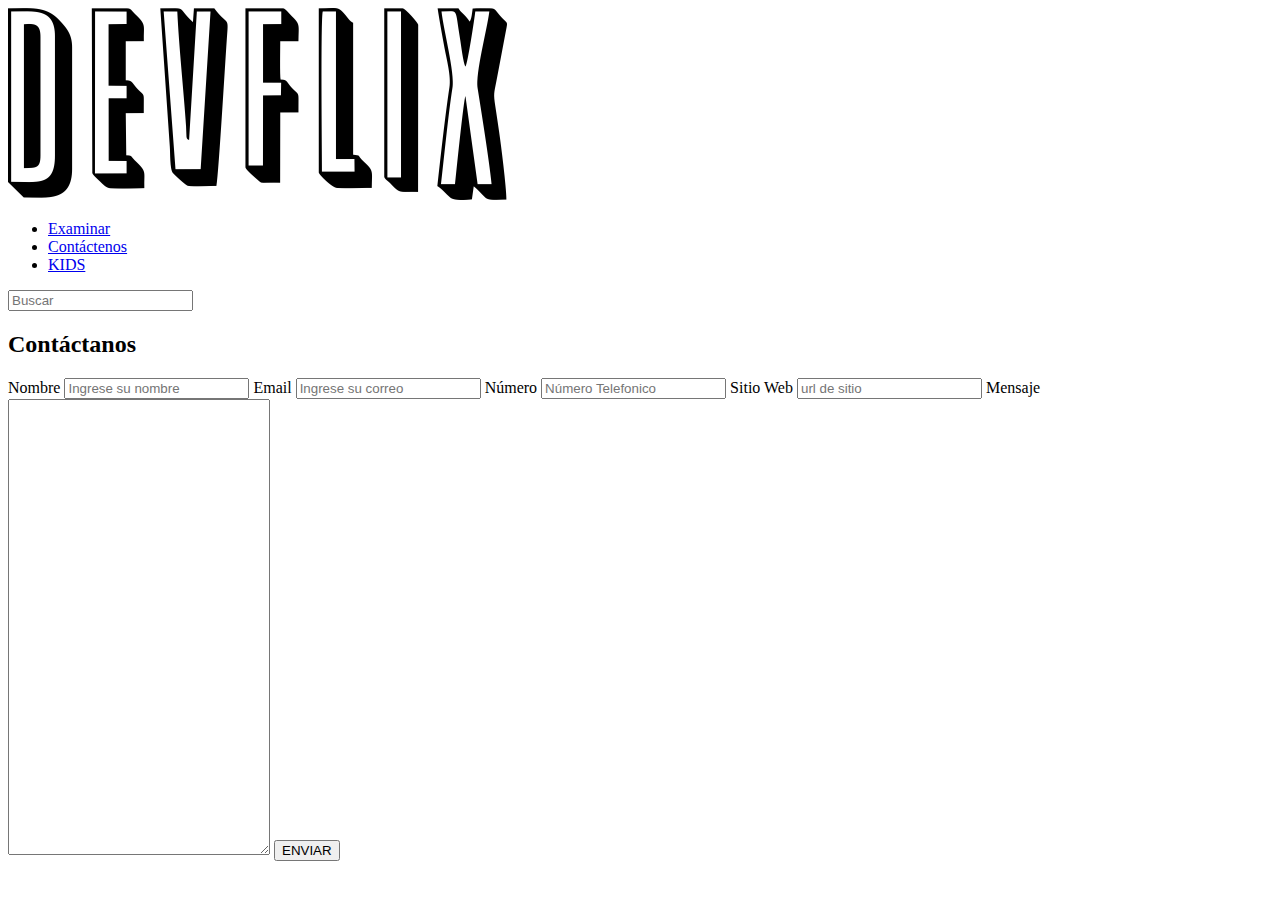
==== contacto.html @ edfd6145 "Modificar index.htmt, Completar Contacto.html" ====
<!DOCTYPE html>
<html lang="en">
<head>
	<meta charset="UTF-8">
	<title>CONTACTO</title>
</head>
<body>
	<header>
			<img src="imagenes/devflix-logo.png" alt="">
				<nav>
					<ul>
						<li><a href="#">Examinar</a></li>
						<li><a href="contacto.html">Contáctenos</a></li>
						<li><a href="#">KIDS</a></li>
					</ul>
				</nav>
			<input type="text" placeholder="Buscar"/>		
	</header>
	<section>
		<form action="">
			<h2>Contáctanos</h2>
			<label for="">Nombre</label>
			<input type="text" placeholder="Ingrese su nombre"/>
			<label for="">Email</label>
			<input type="text" placeholder="Ingrese su correo"/>
			<label for="">Número</label>
			<input type="text" placeholder="Número Telefonico">
			<label for="">Sitio Web</label>
			<input type="text" placeholder="url de sitio">
			<label for="">Mensaje</label>
			<textarea name="Texto" id="idtext" cols="30" rows="30"></textarea>
			<input type="button" value="ENVIAR">
		</form>

	</section>

</body>
</html>
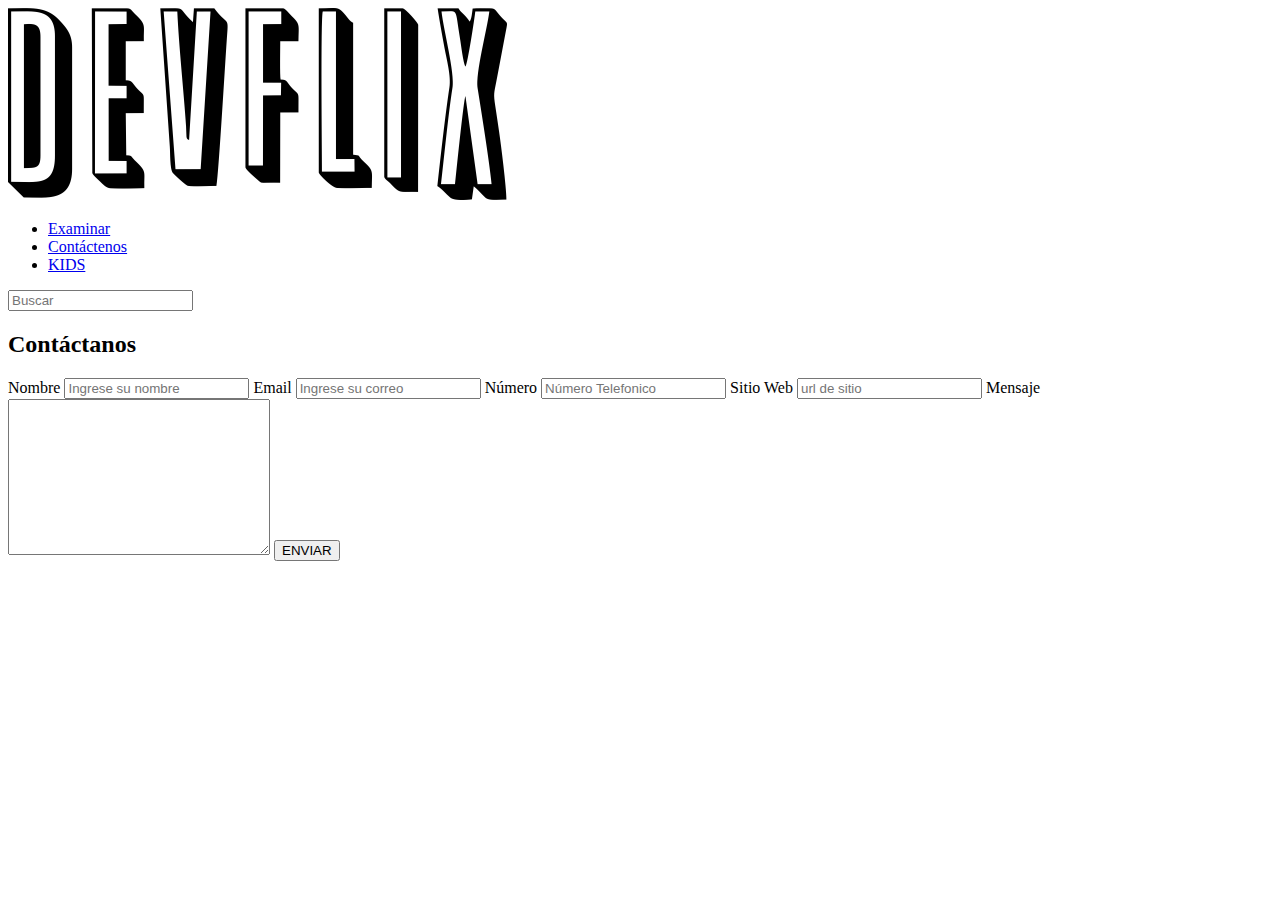
==== commit 2f9c3df9: "Agregando botones a contacto.html" ====
--- a/contacto.html
+++ b/contacto.html
@@ -1,7 +1,7 @@
 <!DOCTYPE html>
 <html lang="en">
 <head>
-	<meta charset="UTF-8">
+	<meta charset="UTF-8"/>
 	<title>CONTACTO</title>
 </head>
 <body>
@@ -17,7 +17,7 @@
 			<input type="text" placeholder="Buscar"/>		
 	</header>
 	<section>
-		<form action="">
+		<form name="formcontacto" method="POST" action="contacto.html">
 			<h2>Contáctanos</h2>
 			<label for="">Nombre</label>
 			<input type="text" placeholder="Ingrese su nombre"/>
@@ -28,7 +28,7 @@
 			<label for="">Sitio Web</label>
 			<input type="text" placeholder="url de sitio">
 			<label for="">Mensaje</label>
-			<textarea name="Texto" id="idtext" cols="30" rows="30"></textarea>
+			<textarea name="Texto" id="idtext" cols="30" rows="10"></textarea>
 			<input type="button" value="ENVIAR">
 		</form>
 
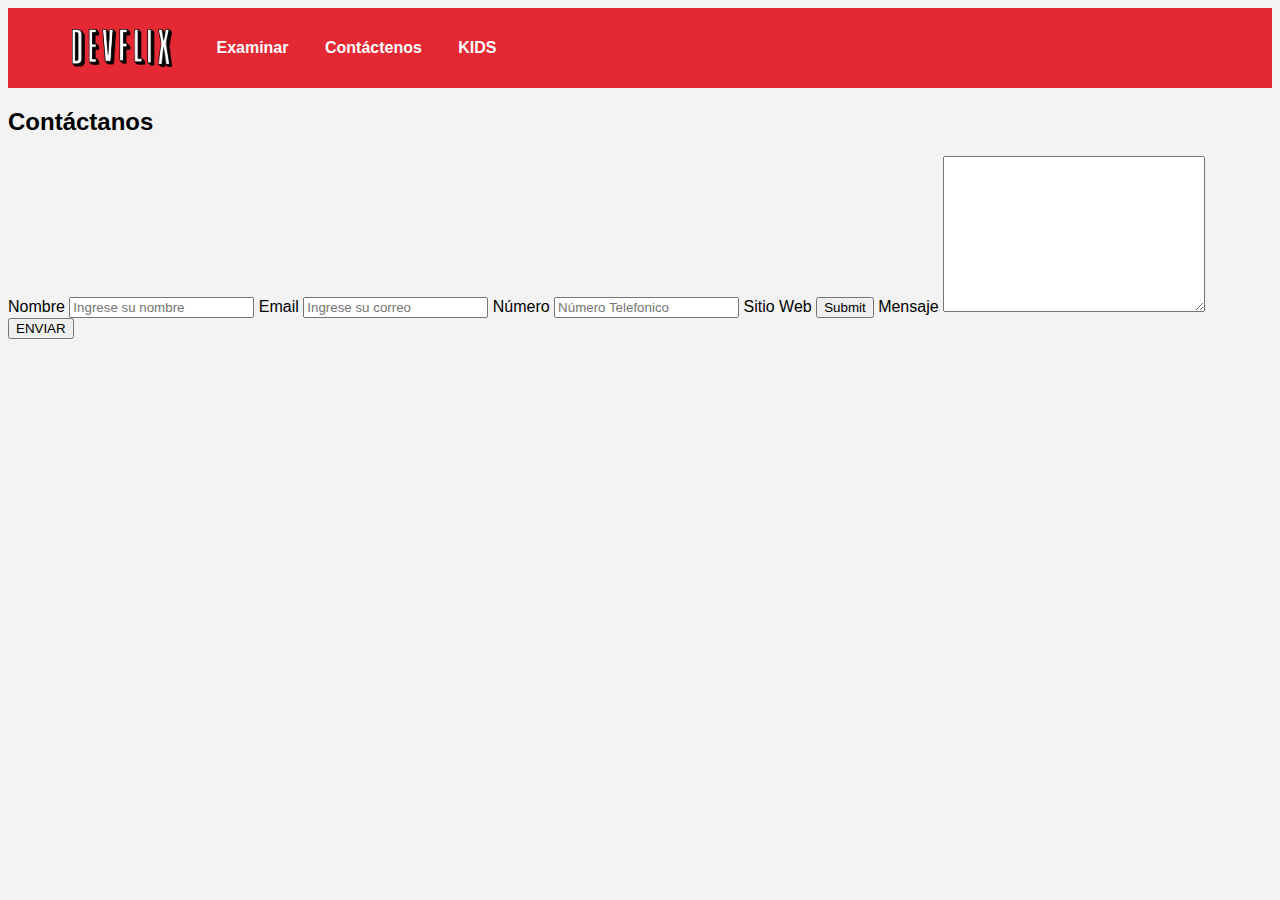
==== commit 62d3717f: "Agregando Estilos" ====
--- a/contacto.html
+++ b/contacto.html
@@ -3,10 +3,12 @@
 <head>
 	<meta charset="UTF-8"/>
 	<title>CONTACTO</title>
+	<link rel="stylesheet" href="CSS/estilos.css">
+
 </head>
 <body>
 	<header>
-			<img src="imagenes/devflix-logo.png" alt="">
+			<img class="logo" src="imagenes/devflix-logo.png" alt="">
 				<nav>
 					<ul>
 						<li><a href="#">Examinar</a></li>
@@ -14,7 +16,9 @@
 						<li><a href="#">KIDS</a></li>
 					</ul>
 				</nav>
-			<input type="text" placeholder="Buscar"/>		
+			<form class="formBuscar" name="formBuscar" method="POST" action="index.html">
+				<input type="text" placeholder="Buscar"/>
+			</form>				
 	</header>
 	<section>
 		<form name="formcontacto" method="POST" action="contacto.html">
@@ -26,7 +30,7 @@
 			<label for="">Número</label>
 			<input type="text" placeholder="Número Telefonico">
 			<label for="">Sitio Web</label>
-			<input type="text" placeholder="url de sitio">
+			<input type="submit" placeholder="url de sitio">
 			<label for="">Mensaje</label>
 			<textarea name="Texto" id="idtext" cols="30" rows="10"></textarea>
 			<input type="button" value="ENVIAR">
--- a/CSS/estilos.css
+++ b/CSS/estilos.css
@@ -0,0 +1,58 @@
+body{
+background-color: #F3F3F3;
+font: 12px;
+font-family: sans-serif;
+}
+
+header{
+background-color:#E52934;
+height: 80px;
+padding-right: 64px;
+padding-left: 64px;
+}
+
+nav{
+display: inline-block;
+vertical-align: top;
+}
+
+nav ul{
+margin: 0px;
+line-height: 80px;
+}
+
+nav ul li{
+display: inline;
+margin-right: 32px;
+font-weight: bold;
+line-height: 80px;
+}
+
+a{
+color: #ffffff;
+text-decoration: none;
+}
+
+a:hover{
+color: #d1d1d1;
+}
+
+.formBuscar{
+float: right;
+margin-top: -45px;
+}
+
+.logo{
+width: 100px;
+margin-top: 21px;
+}
+
+.series{
+padding-left: 16px;
+padding-right: 16px;	
+}
+
+.serie{
+display: inline-block;
+width: 182px;
+}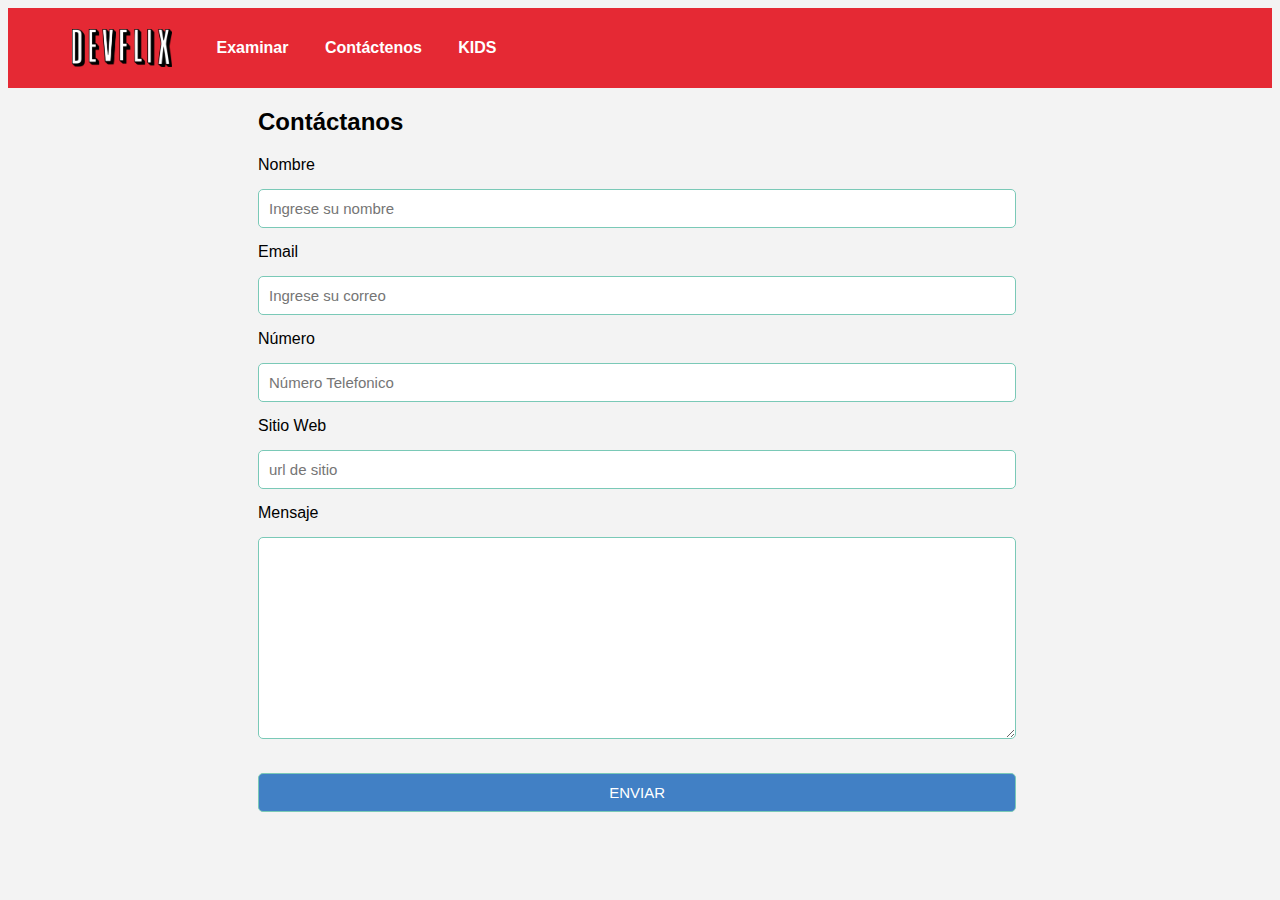
==== commit 75d0ca6d: "Culminar form Contacto.html" ====
--- a/contacto.html
+++ b/contacto.html
@@ -21,7 +21,7 @@
 			</form>				
 	</header>
 	<section>
-		<form name="formcontacto" method="POST" action="contacto.html">
+		<form class="formContacto"name="formcontacto" method="POST" action="contacto.html">
 			<h2>Contáctanos</h2>
 			<label for="">Nombre</label>
 			<input type="text" placeholder="Ingrese su nombre"/>
@@ -30,12 +30,11 @@
 			<label for="">Número</label>
 			<input type="text" placeholder="Número Telefonico">
 			<label for="">Sitio Web</label>
-			<input type="submit" placeholder="url de sitio">
+			<input type="text" placeholder="url de sitio">
 			<label for="">Mensaje</label>
 			<textarea name="Texto" id="idtext" cols="30" rows="10"></textarea>
-			<input type="button" value="ENVIAR">
+			<input type="submit" value="ENVIAR"/>
 		</form>
-
 	</section>
 
 </body>
--- a/CSS/estilos.css
+++ b/CSS/estilos.css
@@ -1,58 +1,119 @@
+a{
+
+	color: #ffffff;
+	text-decoration: none;
+}
+
+a:hover{
+
+	color: #d1d1d1;
+}
+
 body{
-background-color: #F3F3F3;
-font: 12px;
-font-family: sans-serif;
+
+	background-color: #F3F3F3;
+	font: 12px;
+	font-family: sans-serif;
 }
 
 header{
-background-color:#E52934;
-height: 80px;
-padding-right: 64px;
-padding-left: 64px;
+
+	background-color:#E52934;
+	height: 80px;
+	padding-right: 64px;
+	padding-left: 64px;
 }
 
 nav{
-display: inline-block;
-vertical-align: top;
+
+	display: inline-block;
+	vertical-align: top;
 }
 
 nav ul{
-margin: 0px;
-line-height: 80px;
+
+	margin: 0px;
+	line-height: 80px;
 }
 
 nav ul li{
-display: inline;
-margin-right: 32px;
-font-weight: bold;
-line-height: 80px;
+
+	display: inline;
+	margin-right: 32px;
+	font-weight: bold;
+	line-height: 80px;
 }
 
-a{
-color: #ffffff;
-text-decoration: none;
+input[type="text"]{
+	
+	box-sizing: border-box;
+	font-size: 15px;
+	margin: 15px 0px;
+	width: 100%;
+	padding: 10px;
+	border-radius: 5px;
+	border: 1px solid #7ac9b7;
+
 }
 
-a:hover{
-color: #d1d1d1;
+input[type="submit"]{
+
+	background-color: #4180C5;
+	box-sizing: border-box;
+	color: #FFFFFF;
+	cursor: pointer;
+	font-size: 15px;	
+	margin: 15px 0px;
+	width: 100%;
+	padding: 10px;
+	border-radius: 5px;
+	border: 1px solid #7ac9b7;
+
+}
+
+input[type="submit"]:hover{
+
+	background-color: #000000;
+}
+
+textarea{
+
+	box-sizing: border-box;
+	font-size: 15px;
+	margin: 15px 0px;
+	width: 100%;
+	padding: 10px;
+	border-radius: 5px;
+	border: 1px solid #7ac9b7;
+
+}
+
+.formContacto{
+
+	margin-left: 250px;
+	width: 60%;
 }
 
 .formBuscar{
-float: right;
-margin-top: -45px;
+
+	float: right;
+	margin-top: -80px;
 }
 
 .logo{
-width: 100px;
-margin-top: 21px;
+
+	width: 100px;
+	margin-top: 21px;
 }
 
 .series{
-padding-left: 16px;
-padding-right: 16px;	
+
+	padding-left: 16px;
+	padding-right: 16px;	
 }
 
 .serie{
-display: inline-block;
-width: 182px;
+
+	display: inline-block;
+	width: 182px;
 }